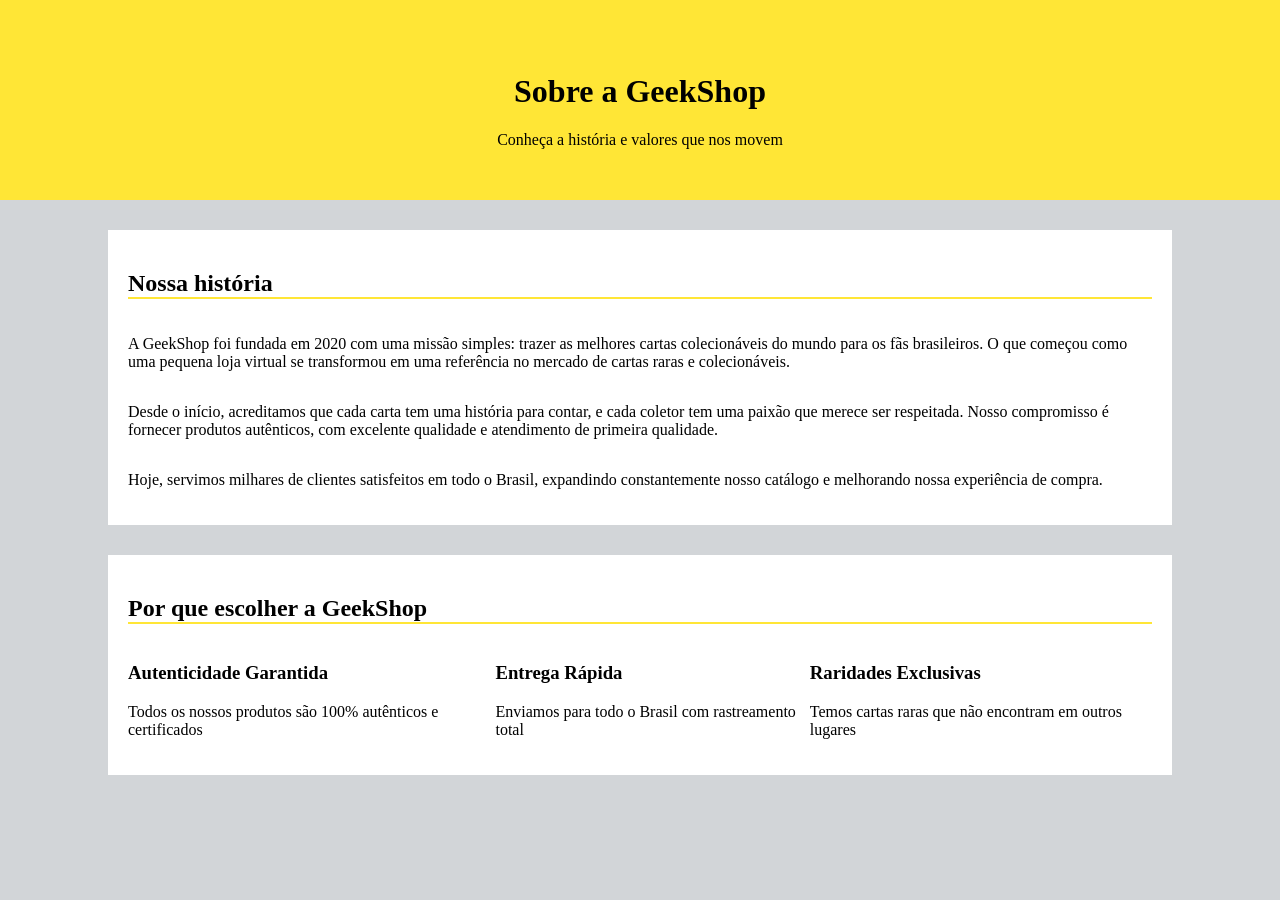
==== sobre.html @ b3891c38 "adicionado parcialmente a tela sobre" ====
<!doctype html>
<html lang="pt-br">
  <head>
    <meta charset="UTF-8" />
    <meta name="viewport" content="width=device-width, initial-scale=1.0" />
    <title>GeekShop</title>

    <style>
      body {
        margin: 0 auto;
        background-color: #d2d5d8;
      }
      .conteiner_principal {
        display: flex;
        justify-content: center;
        align-items: center;
        flex-direction: column;
        background-color: #ffe636;
        height: 200px;
      }
      .conteiner_principal p {
        margin: 0;
      }
      .conteiners {
        width: 80%;
        margin: 30px auto;
        padding: 20px;
        background-color: #fff;
      }
      .conteiner_historia {
        width: 80%;
        display: flex;
        justify-content: center;
        flex-direction: column;
      }
      .titulos {
        border-bottom: 2px #ffe636 solid;
      }
      .conteiner_secundario {
        display: flex;
        justify-content: space-between;
      }
    </style>
  </head>
  <body>
    <div class="conteiner_principal">
      <h1>Sobre a GeekShop</h1>
      <p>Conheça a história e valores que nos movem</p>
    </div>
    <div class="conteiner_historia conteiners">
      <h2 class="titulos">Nossa história</h2>
      <p>
        A GeekShop foi fundada em 2020 com uma missão simples: trazer as
        melhores cartas colecionáveis do mundo para os fãs brasileiros. O que
        começou como uma pequena loja virtual se transformou em uma referência
        no mercado de cartas raras e colecionáveis.
      </p>
      <p>
        Desde o início, acreditamos que cada carta tem uma história para contar,
        e cada coletor tem uma paixão que merece ser respeitada. Nosso
        compromisso é fornecer produtos autênticos, com excelente qualidade e
        atendimento de primeira qualidade.
      </p>
      <p>
        Hoje, servimos milhares de clientes satisfeitos em todo o Brasil,
        expandindo constantemente nosso catálogo e melhorando nossa experiência
        de compra.
      </p>
    </div>
    <div class="conteiners">
      <h2 class="titulos">Por que escolher a GeekShop</h2>
      <div class="conteiner_secundario">
        <div>
          <h3>Autenticidade Garantida</h3>
          <p>Todos os nossos produtos são 100% autênticos e certificados</p>
        </div>
        <div>
          <h3>Entrega Rápida</h3>
          <p>Enviamos para todo o Brasil com rastreamento total</p>
        </div>
        <div>
          <h3>Raridades Exclusivas</h3>
          <p>Temos cartas raras que não encontram em outros lugares</p>
        </div>
      </div>
    </div>
  </body>
</html>
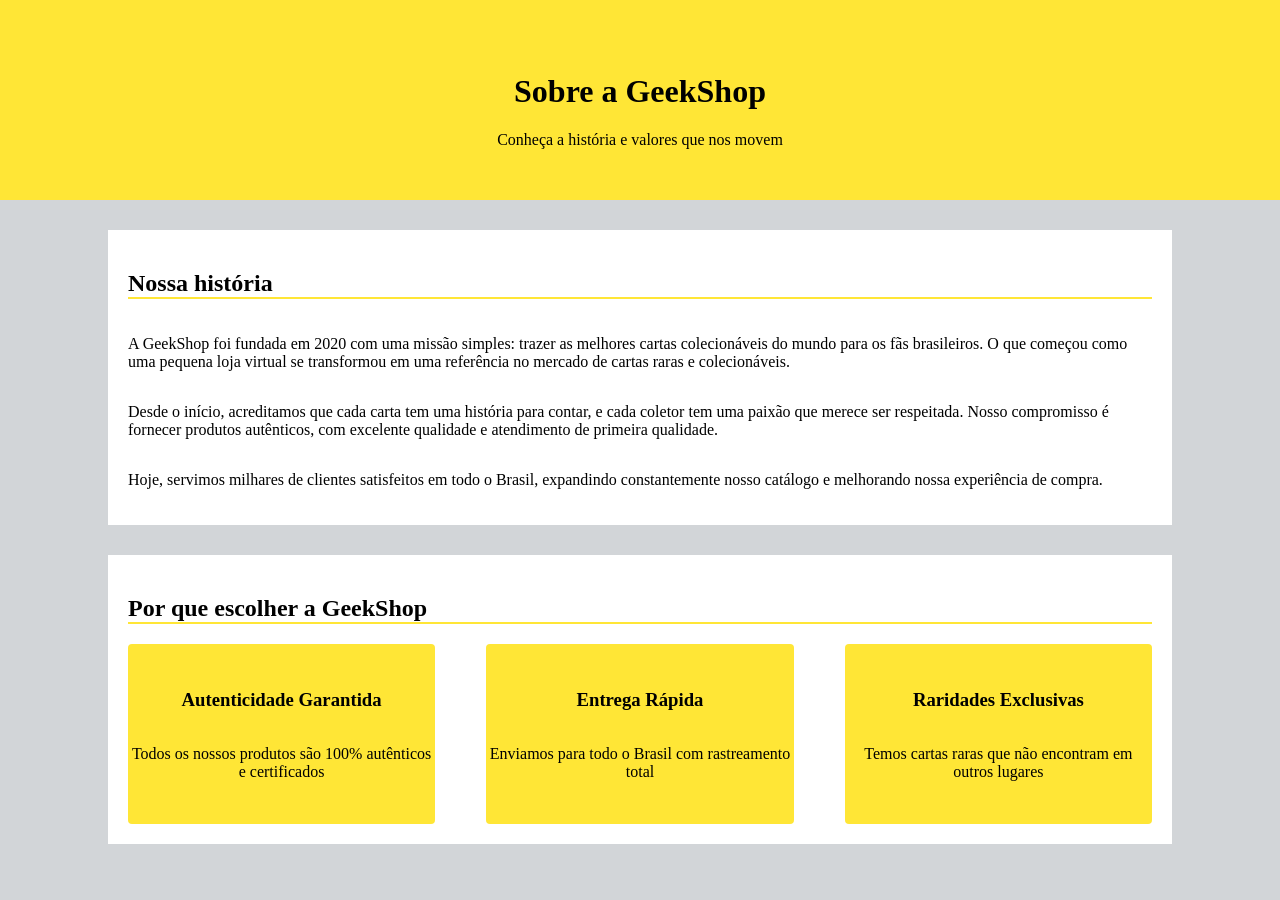
==== commit 3871e32b: "adicionado conteiner menor" ====
--- a/sobre.html
+++ b/sobre.html
@@ -40,6 +40,18 @@
         display: flex;
         justify-content: space-between;
       }
+      .conteiner_menor {
+        display: flex;
+        flex-direction: column;
+        align-items: center;
+        justify-content: center;
+        text-align: center;
+        flex-wrap: wrap;
+        background-color: #ffe636;
+        border-radius: 4px;
+        height: 180px;
+        width: 30%;
+      }
     </style>
   </head>
   <body>
@@ -70,15 +82,15 @@
     <div class="conteiners">
       <h2 class="titulos">Por que escolher a GeekShop</h2>
       <div class="conteiner_secundario">
-        <div>
+        <div class="conteiner_menor">
           <h3>Autenticidade Garantida</h3>
           <p>Todos os nossos produtos são 100% autênticos e certificados</p>
         </div>
-        <div>
+        <div class="conteiner_menor">
           <h3>Entrega Rápida</h3>
           <p>Enviamos para todo o Brasil com rastreamento total</p>
         </div>
-        <div>
+        <div class="conteiner_menor">
           <h3>Raridades Exclusivas</h3>
           <p>Temos cartas raras que não encontram em outros lugares</p>
         </div>
